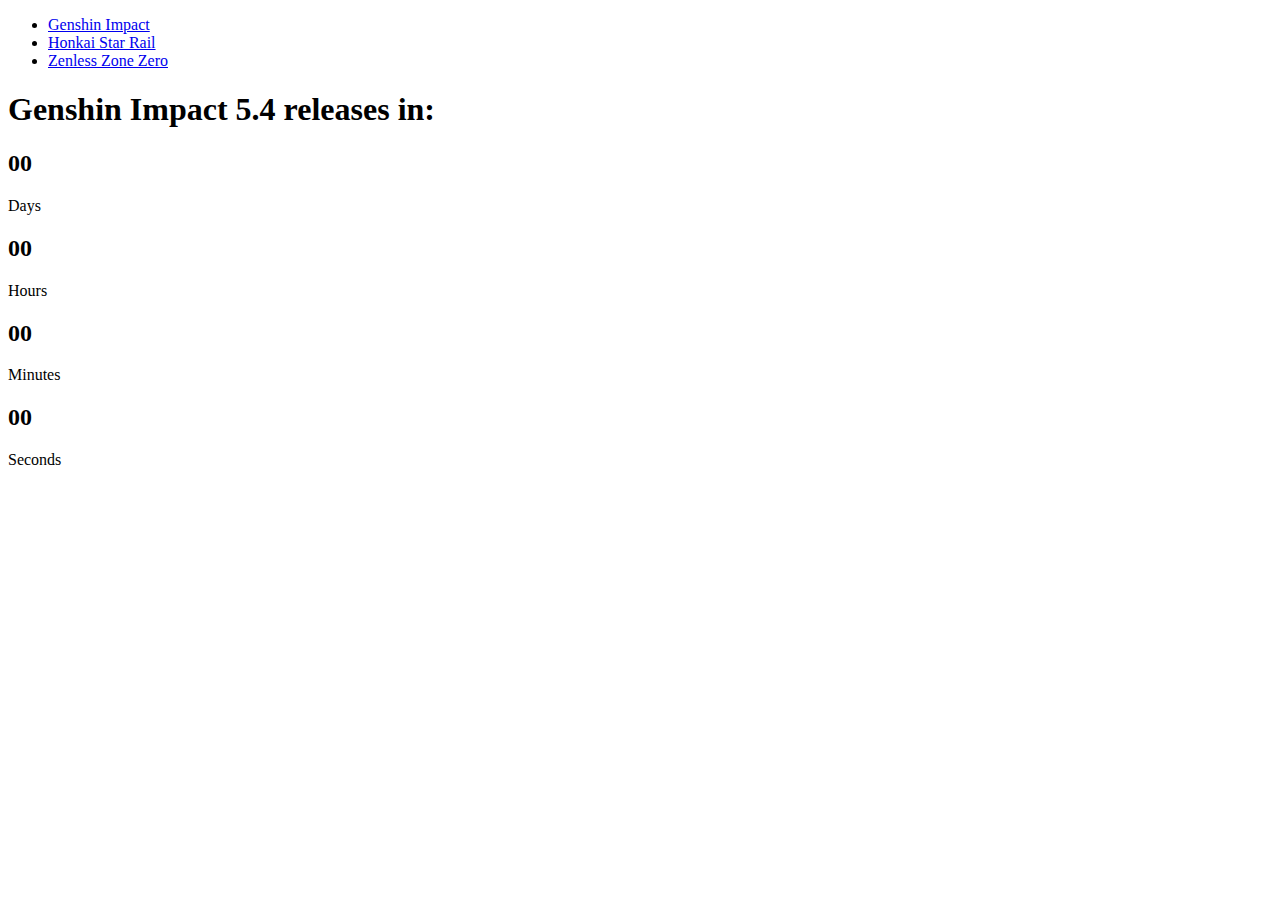
==== index.html @ eff17442 "Create index.html for my Github website" ====
<!DOCTYPE html>
<html lang="en">
<head>
    <meta charset="UTF-8">
    <meta name="viewport" content="width=device-width, initial-scale=1.0">
    <title>Genshin Countdown</title>
    <link rel="stylesheet" href="style.css">
</head>
<body>
    <div class="hero">
        <ul>
            <li><a href="/GI/index.html">Genshin Impact</a></li>
            <li><a href="/HSR/index.html">Honkai Star Rail</a></li>
            <li><a href="/ZZZ/index.html">Zenless Zone Zero</a></li>
        </ul>
        <h1>Genshin Impact 5.4 releases in:</h1>
        <div class="timebox">
            <div class="time">
                <h2 id="days">00</h2>
                <p>Days</p>
            </div>
            <div class="time">
                <h2 id="hours">00</h2>
                <p>Hours</p>
            </div>
            <div class="time">
                <h2 id="minutes">00</h2>
                <p>Minutes</p>
            </div>
            <div class="time">
                <h2 id="seconds">00</h2>
                <p>Seconds</p>
            </div>
        </div>
    </div>

    <script src="script.js"></script>
</body>
</html>
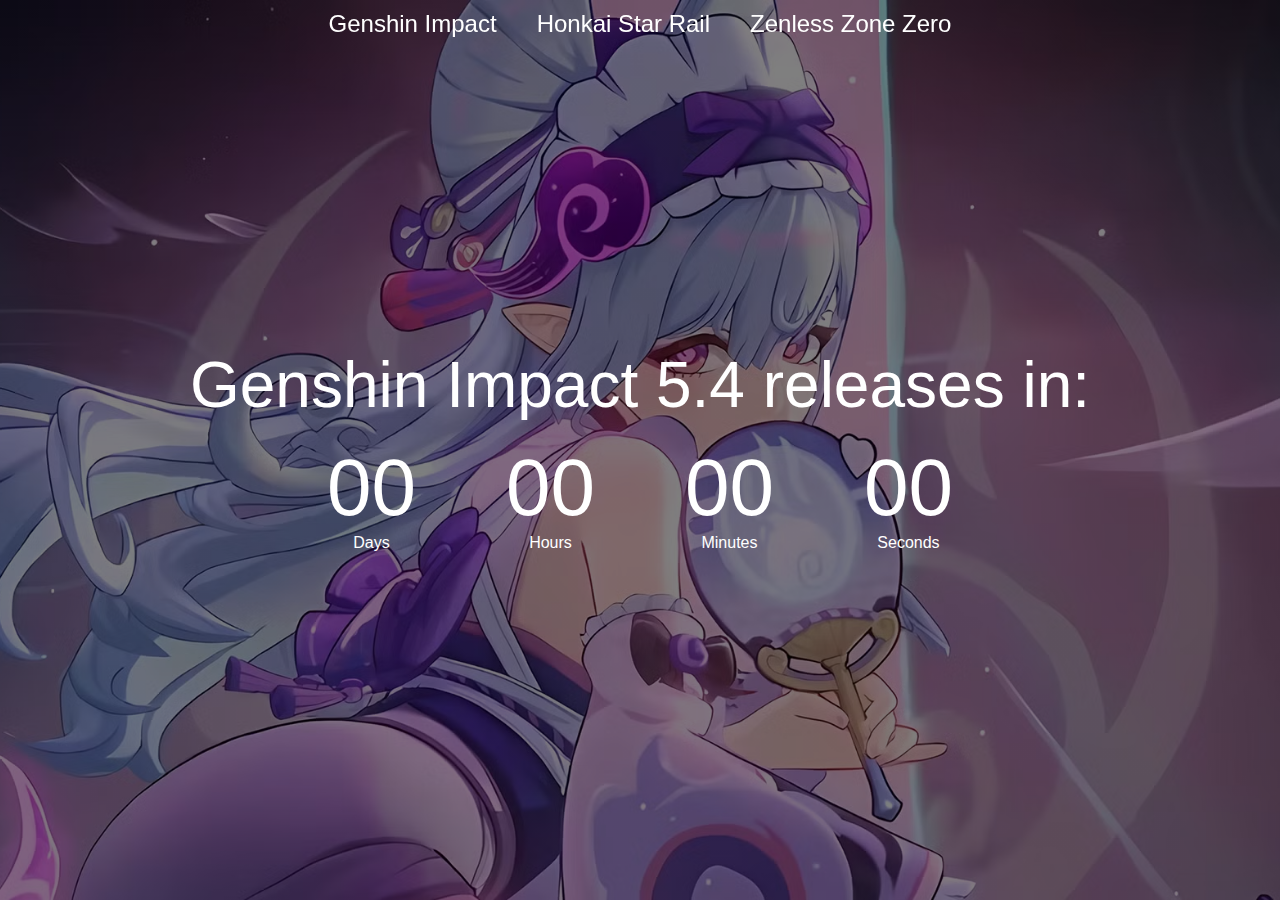
==== commit 3da69917: "Add files via upload" ====
--- a/index.html
+++ b/index.html
@@ -1,39 +1,39 @@
-<!DOCTYPE html>
-<html lang="en">
-<head>
-    <meta charset="UTF-8">
-    <meta name="viewport" content="width=device-width, initial-scale=1.0">
-    <title>Genshin Countdown</title>
-    <link rel="stylesheet" href="style.css">
-</head>
-<body>
-    <div class="hero">
-        <ul>
-            <li><a href="/GI/index.html">Genshin Impact</a></li>
-            <li><a href="/HSR/index.html">Honkai Star Rail</a></li>
-            <li><a href="/ZZZ/index.html">Zenless Zone Zero</a></li>
-        </ul>
-        <h1>Genshin Impact 5.4 releases in:</h1>
-        <div class="timebox">
-            <div class="time">
-                <h2 id="days">00</h2>
-                <p>Days</p>
-            </div>
-            <div class="time">
-                <h2 id="hours">00</h2>
-                <p>Hours</p>
-            </div>
-            <div class="time">
-                <h2 id="minutes">00</h2>
-                <p>Minutes</p>
-            </div>
-            <div class="time">
-                <h2 id="seconds">00</h2>
-                <p>Seconds</p>
-            </div>
-        </div>
-    </div>
-
-    <script src="script.js"></script>
-</body>
-</html>
+<!DOCTYPE html>
+<html lang="en">
+<head>
+    <meta charset="UTF-8">
+    <meta name="viewport" content="width=device-width, initial-scale=1.0">
+    <title>Genshin Countdown</title>
+    <link rel="stylesheet" href="style.css">
+</head>
+<body>
+    <div class="hero">
+        <ul>
+            <li><a href="index.html">Genshin Impact</a></li>
+            <li><a href="hsrindex.html">Honkai Star Rail</a></li>
+            <li><a href="zzzindex.html">Zenless Zone Zero</a></li>
+        </ul>
+        <h1>Genshin Impact 5.4 releases in:</h1>
+        <div class="timebox">
+            <div class="time">
+                <h2 id="days">00</h2>
+                <p>Days</p>
+            </div>
+            <div class="time">
+                <h2 id="hours">00</h2>
+                <p>Hours</p>
+            </div>
+            <div class="time">
+                <h2 id="minutes">00</h2>
+                <p>Minutes</p>
+            </div>
+            <div class="time">
+                <h2 id="seconds">00</h2>
+                <p>Seconds</p>
+            </div>
+        </div>
+    </div>
+
+    <script src="script.js"></script>
+</body>
+</html>--- a/style.css
+++ b/style.css
@@ -0,0 +1,68 @@
+@font-face {
+    font-family: ZHCN;
+    src:url('zh-cn.ttf');
+}
+
+*{
+    padding: 0;
+    margin: 0;
+    box-sizing: border-box;
+    font-family: ZHCN, sans-serif;
+}
+
+.hero{
+    height: 100vh;
+    background-image: linear-gradient(rgba(0, 0, 0, 0.5), 
+    rgba(0, 0, 0, 0.5)), url(giversion5_4.avif);
+    background-size: cover;
+    background-position: center;
+    display: flex;
+    flex-direction: column;
+    align-items: center;
+    justify-content: center;
+    color: #fff;
+}
+
+h1{
+    font-size: 4rem;
+    font-weight: normal;
+    margin-bottom: 20px;
+}
+
+.timebox{
+    display: flex;
+    gap: 90px;
+}
+
+.time{
+    text-align: center;
+}
+
+.time h2{
+    font-size: 5rem;
+    font-weight: 100;
+}
+
+ul {
+    list-style-type: none;
+    margin: 0;
+    padding: 10px;
+    position: fixed;
+    top: 0;
+    display: flex;
+    gap: 20px;
+}
+
+ul li {
+    display: inline;
+}
+
+ul li a {
+    text-decoration: none;
+    color: #fff;
+    font-family:Cambria, Cochin, Georgia, Times, 'Times New Roman', serif;
+    font-size: 1.5rem;
+    font-weight: normal;
+    padding: 10px;
+    font-family: ZHCN, sans-serif;
+}